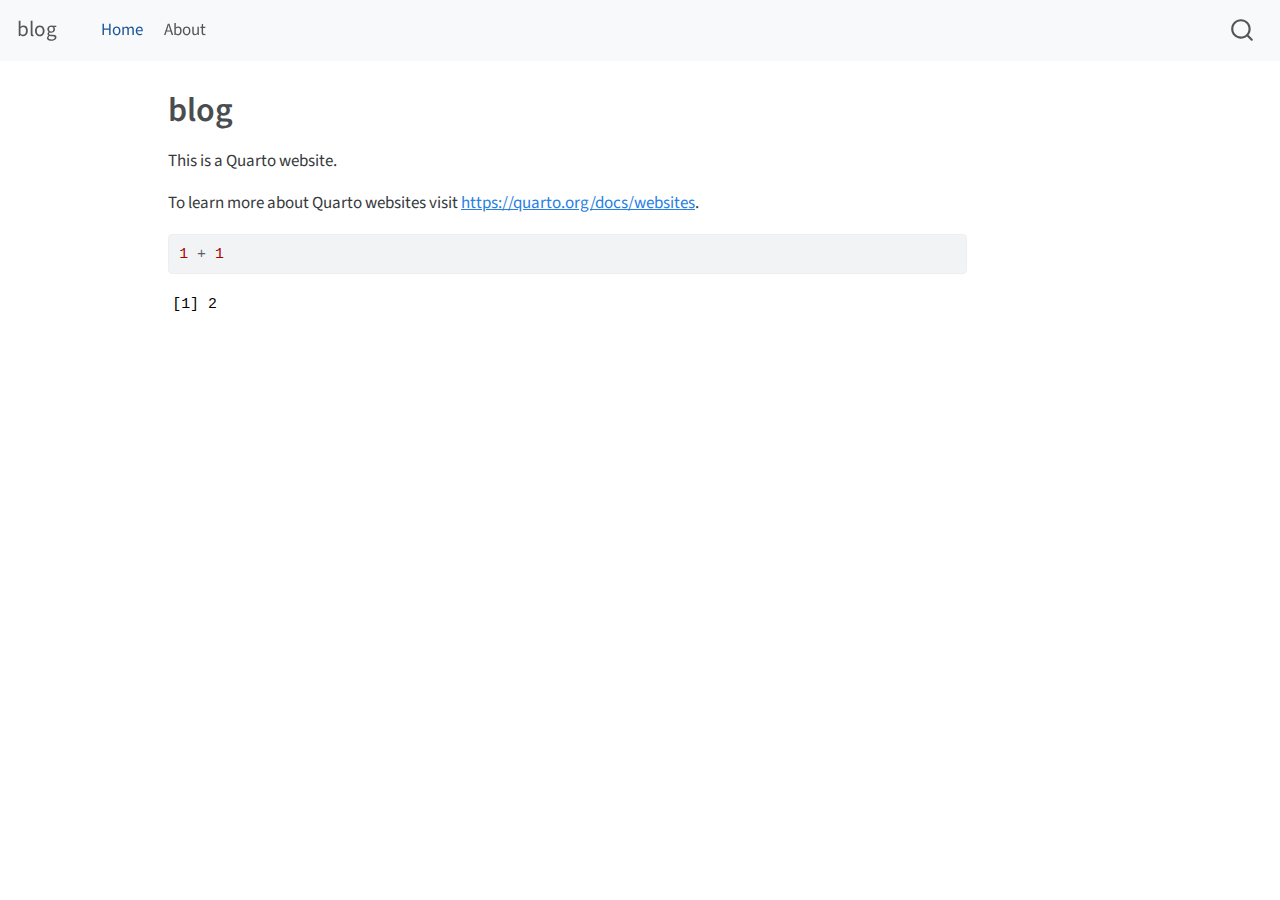
==== docs/index.html @ 74913bda "first commit" ====
<!DOCTYPE html>
<html xmlns="http://www.w3.org/1999/xhtml" lang="en" xml:lang="en"><head>

<meta charset="utf-8">
<meta name="generator" content="quarto-1.3.361">

<meta name="viewport" content="width=device-width, initial-scale=1.0, user-scalable=yes">


<title>blog</title>
<style>
code{white-space: pre-wrap;}
span.smallcaps{font-variant: small-caps;}
div.columns{display: flex; gap: min(4vw, 1.5em);}
div.column{flex: auto; overflow-x: auto;}
div.hanging-indent{margin-left: 1.5em; text-indent: -1.5em;}
ul.task-list{list-style: none;}
ul.task-list li input[type="checkbox"] {
  width: 0.8em;
  margin: 0 0.8em 0.2em -1em; /* quarto-specific, see https://github.com/quarto-dev/quarto-cli/issues/4556 */ 
  vertical-align: middle;
}
/* CSS for syntax highlighting */
pre > code.sourceCode { white-space: pre; position: relative; }
pre > code.sourceCode > span { display: inline-block; line-height: 1.25; }
pre > code.sourceCode > span:empty { height: 1.2em; }
.sourceCode { overflow: visible; }
code.sourceCode > span { color: inherit; text-decoration: inherit; }
div.sourceCode { margin: 1em 0; }
pre.sourceCode { margin: 0; }
@media screen {
div.sourceCode { overflow: auto; }
}
@media print {
pre > code.sourceCode { white-space: pre-wrap; }
pre > code.sourceCode > span { text-indent: -5em; padding-left: 5em; }
}
pre.numberSource code
  { counter-reset: source-line 0; }
pre.numberSource code > span
  { position: relative; left: -4em; counter-increment: source-line; }
pre.numberSource code > span > a:first-child::before
  { content: counter(source-line);
    position: relative; left: -1em; text-align: right; vertical-align: baseline;
    border: none; display: inline-block;
    -webkit-touch-callout: none; -webkit-user-select: none;
    -khtml-user-select: none; -moz-user-select: none;
    -ms-user-select: none; user-select: none;
    padding: 0 4px; width: 4em;
  }
pre.numberSource { margin-left: 3em;  padding-left: 4px; }
div.sourceCode
  {   }
@media screen {
pre > code.sourceCode > span > a:first-child::before { text-decoration: underline; }
}
</style>


<script src="site_libs/quarto-nav/quarto-nav.js"></script>
<script src="site_libs/quarto-nav/headroom.min.js"></script>
<script src="site_libs/clipboard/clipboard.min.js"></script>
<script src="site_libs/quarto-search/autocomplete.umd.js"></script>
<script src="site_libs/quarto-search/fuse.min.js"></script>
<script src="site_libs/quarto-search/quarto-search.js"></script>
<meta name="quarto:offset" content="./">
<script src="site_libs/quarto-html/quarto.js"></script>
<script src="site_libs/quarto-html/popper.min.js"></script>
<script src="site_libs/quarto-html/tippy.umd.min.js"></script>
<script src="site_libs/quarto-html/anchor.min.js"></script>
<link href="site_libs/quarto-html/tippy.css" rel="stylesheet">
<link href="site_libs/quarto-html/quarto-syntax-highlighting.css" rel="stylesheet" id="quarto-text-highlighting-styles">
<script src="site_libs/bootstrap/bootstrap.min.js"></script>
<link href="site_libs/bootstrap/bootstrap-icons.css" rel="stylesheet">
<link href="site_libs/bootstrap/bootstrap.min.css" rel="stylesheet" id="quarto-bootstrap" data-mode="light">
<script id="quarto-search-options" type="application/json">{
  "location": "navbar",
  "copy-button": false,
  "collapse-after": 3,
  "panel-placement": "end",
  "type": "overlay",
  "limit": 20,
  "language": {
    "search-no-results-text": "No results",
    "search-matching-documents-text": "matching documents",
    "search-copy-link-title": "Copy link to search",
    "search-hide-matches-text": "Hide additional matches",
    "search-more-match-text": "more match in this document",
    "search-more-matches-text": "more matches in this document",
    "search-clear-button-title": "Clear",
    "search-detached-cancel-button-title": "Cancel",
    "search-submit-button-title": "Submit",
    "search-label": "Search"
  }
}</script>


<link rel="stylesheet" href="styles.css">
</head>

<body class="nav-fixed">

<div id="quarto-search-results"></div>
  <header id="quarto-header" class="headroom fixed-top">
    <nav class="navbar navbar-expand-lg navbar-dark ">
      <div class="navbar-container container-fluid">
      <div class="navbar-brand-container">
    <a class="navbar-brand" href="./index.html">
    <span class="navbar-title">blog</span>
    </a>
  </div>
            <div id="quarto-search" class="" title="Search"></div>
          <button class="navbar-toggler" type="button" data-bs-toggle="collapse" data-bs-target="#navbarCollapse" aria-controls="navbarCollapse" aria-expanded="false" aria-label="Toggle navigation" onclick="if (window.quartoToggleHeadroom) { window.quartoToggleHeadroom(); }">
  <span class="navbar-toggler-icon"></span>
</button>
          <div class="collapse navbar-collapse" id="navbarCollapse">
            <ul class="navbar-nav navbar-nav-scroll me-auto">
  <li class="nav-item">
    <a class="nav-link active" href="./index.html" rel="" target="" aria-current="page">
 <span class="menu-text">Home</span></a>
  </li>  
  <li class="nav-item">
    <a class="nav-link" href="./about.html" rel="" target="">
 <span class="menu-text">About</span></a>
  </li>  
</ul>
            <div class="quarto-navbar-tools ms-auto">
</div>
          </div> <!-- /navcollapse -->
      </div> <!-- /container-fluid -->
    </nav>
</header>
<!-- content -->
<div id="quarto-content" class="quarto-container page-columns page-rows-contents page-layout-article page-navbar">
<!-- sidebar -->
<!-- margin-sidebar -->
    <div id="quarto-margin-sidebar" class="sidebar margin-sidebar">
        
    </div>
<!-- main -->
<main class="content" id="quarto-document-content">

<header id="title-block-header" class="quarto-title-block default">
<div class="quarto-title">
<h1 class="title">blog</h1>
</div>



<div class="quarto-title-meta">

    
  
    
  </div>
  

</header>

<p>This is a Quarto website.</p>
<p>To learn more about Quarto websites visit <a href="https://quarto.org/docs/websites" class="uri">https://quarto.org/docs/websites</a>.</p>
<div class="cell">
<div class="sourceCode cell-code" id="cb1"><pre class="sourceCode r code-with-copy"><code class="sourceCode r"><span id="cb1-1"><a href="#cb1-1" aria-hidden="true" tabindex="-1"></a><span class="dv">1</span> <span class="sc">+</span> <span class="dv">1</span></span></code><button title="Copy to Clipboard" class="code-copy-button"><i class="bi"></i></button></pre></div>
<div class="cell-output cell-output-stdout">
<pre><code>[1] 2</code></pre>
</div>
</div>



</main> <!-- /main -->
<script id="quarto-html-after-body" type="application/javascript">
window.document.addEventListener("DOMContentLoaded", function (event) {
  const toggleBodyColorMode = (bsSheetEl) => {
    const mode = bsSheetEl.getAttribute("data-mode");
    const bodyEl = window.document.querySelector("body");
    if (mode === "dark") {
      bodyEl.classList.add("quarto-dark");
      bodyEl.classList.remove("quarto-light");
    } else {
      bodyEl.classList.add("quarto-light");
      bodyEl.classList.remove("quarto-dark");
    }
  }
  const toggleBodyColorPrimary = () => {
    const bsSheetEl = window.document.querySelector("link#quarto-bootstrap");
    if (bsSheetEl) {
      toggleBodyColorMode(bsSheetEl);
    }
  }
  toggleBodyColorPrimary();  
  const icon = "";
  const anchorJS = new window.AnchorJS();
  anchorJS.options = {
    placement: 'right',
    icon: icon
  };
  anchorJS.add('.anchored');
  const isCodeAnnotation = (el) => {
    for (const clz of el.classList) {
      if (clz.startsWith('code-annotation-')) {                     
        return true;
      }
    }
    return false;
  }
  const clipboard = new window.ClipboardJS('.code-copy-button', {
    text: function(trigger) {
      const codeEl = trigger.previousElementSibling.cloneNode(true);
      for (const childEl of codeEl.children) {
        if (isCodeAnnotation(childEl)) {
          childEl.remove();
        }
      }
      return codeEl.innerText;
    }
  });
  clipboard.on('success', function(e) {
    // button target
    const button = e.trigger;
    // don't keep focus
    button.blur();
    // flash "checked"
    button.classList.add('code-copy-button-checked');
    var currentTitle = button.getAttribute("title");
    button.setAttribute("title", "Copied!");
    let tooltip;
    if (window.bootstrap) {
      button.setAttribute("data-bs-toggle", "tooltip");
      button.setAttribute("data-bs-placement", "left");
      button.setAttribute("data-bs-title", "Copied!");
      tooltip = new bootstrap.Tooltip(button, 
        { trigger: "manual", 
          customClass: "code-copy-button-tooltip",
          offset: [0, -8]});
      tooltip.show();    
    }
    setTimeout(function() {
      if (tooltip) {
        tooltip.hide();
        button.removeAttribute("data-bs-title");
        button.removeAttribute("data-bs-toggle");
        button.removeAttribute("data-bs-placement");
      }
      button.setAttribute("title", currentTitle);
      button.classList.remove('code-copy-button-checked');
    }, 1000);
    // clear code selection
    e.clearSelection();
  });
  function tippyHover(el, contentFn) {
    const config = {
      allowHTML: true,
      content: contentFn,
      maxWidth: 500,
      delay: 100,
      arrow: false,
      appendTo: function(el) {
          return el.parentElement;
      },
      interactive: true,
      interactiveBorder: 10,
      theme: 'quarto',
      placement: 'bottom-start'
    };
    window.tippy(el, config); 
  }
  const noterefs = window.document.querySelectorAll('a[role="doc-noteref"]');
  for (var i=0; i<noterefs.length; i++) {
    const ref = noterefs[i];
    tippyHover(ref, function() {
      // use id or data attribute instead here
      let href = ref.getAttribute('data-footnote-href') || ref.getAttribute('href');
      try { href = new URL(href).hash; } catch {}
      const id = href.replace(/^#\/?/, "");
      const note = window.document.getElementById(id);
      return note.innerHTML;
    });
  }
      let selectedAnnoteEl;
      const selectorForAnnotation = ( cell, annotation) => {
        let cellAttr = 'data-code-cell="' + cell + '"';
        let lineAttr = 'data-code-annotation="' +  annotation + '"';
        const selector = 'span[' + cellAttr + '][' + lineAttr + ']';
        return selector;
      }
      const selectCodeLines = (annoteEl) => {
        const doc = window.document;
        const targetCell = annoteEl.getAttribute("data-target-cell");
        const targetAnnotation = annoteEl.getAttribute("data-target-annotation");
        const annoteSpan = window.document.querySelector(selectorForAnnotation(targetCell, targetAnnotation));
        const lines = annoteSpan.getAttribute("data-code-lines").split(",");
        const lineIds = lines.map((line) => {
          return targetCell + "-" + line;
        })
        let top = null;
        let height = null;
        let parent = null;
        if (lineIds.length > 0) {
            //compute the position of the single el (top and bottom and make a div)
            const el = window.document.getElementById(lineIds[0]);
            top = el.offsetTop;
            height = el.offsetHeight;
            parent = el.parentElement.parentElement;
          if (lineIds.length > 1) {
            const lastEl = window.document.getElementById(lineIds[lineIds.length - 1]);
            const bottom = lastEl.offsetTop + lastEl.offsetHeight;
            height = bottom - top;
          }
          if (top !== null && height !== null && parent !== null) {
            // cook up a div (if necessary) and position it 
            let div = window.document.getElementById("code-annotation-line-highlight");
            if (div === null) {
              div = window.document.createElement("div");
              div.setAttribute("id", "code-annotation-line-highlight");
              div.style.position = 'absolute';
              parent.appendChild(div);
            }
            div.style.top = top - 2 + "px";
            div.style.height = height + 4 + "px";
            let gutterDiv = window.document.getElementById("code-annotation-line-highlight-gutter");
            if (gutterDiv === null) {
              gutterDiv = window.document.createElement("div");
              gutterDiv.setAttribute("id", "code-annotation-line-highlight-gutter");
              gutterDiv.style.position = 'absolute';
              const codeCell = window.document.getElementById(targetCell);
              const gutter = codeCell.querySelector('.code-annotation-gutter');
              gutter.appendChild(gutterDiv);
            }
            gutterDiv.style.top = top - 2 + "px";
            gutterDiv.style.height = height + 4 + "px";
          }
          selectedAnnoteEl = annoteEl;
        }
      };
      const unselectCodeLines = () => {
        const elementsIds = ["code-annotation-line-highlight", "code-annotation-line-highlight-gutter"];
        elementsIds.forEach((elId) => {
          const div = window.document.getElementById(elId);
          if (div) {
            div.remove();
          }
        });
        selectedAnnoteEl = undefined;
      };
      // Attach click handler to the DT
      const annoteDls = window.document.querySelectorAll('dt[data-target-cell]');
      for (const annoteDlNode of annoteDls) {
        annoteDlNode.addEventListener('click', (event) => {
          const clickedEl = event.target;
          if (clickedEl !== selectedAnnoteEl) {
            unselectCodeLines();
            const activeEl = window.document.querySelector('dt[data-target-cell].code-annotation-active');
            if (activeEl) {
              activeEl.classList.remove('code-annotation-active');
            }
            selectCodeLines(clickedEl);
            clickedEl.classList.add('code-annotation-active');
          } else {
            // Unselect the line
            unselectCodeLines();
            clickedEl.classList.remove('code-annotation-active');
          }
        });
      }
  const findCites = (el) => {
    const parentEl = el.parentElement;
    if (parentEl) {
      const cites = parentEl.dataset.cites;
      if (cites) {
        return {
          el,
          cites: cites.split(' ')
        };
      } else {
        return findCites(el.parentElement)
      }
    } else {
      return undefined;
    }
  };
  var bibliorefs = window.document.querySelectorAll('a[role="doc-biblioref"]');
  for (var i=0; i<bibliorefs.length; i++) {
    const ref = bibliorefs[i];
    const citeInfo = findCites(ref);
    if (citeInfo) {
      tippyHover(citeInfo.el, function() {
        var popup = window.document.createElement('div');
        citeInfo.cites.forEach(function(cite) {
          var citeDiv = window.document.createElement('div');
          citeDiv.classList.add('hanging-indent');
          citeDiv.classList.add('csl-entry');
          var biblioDiv = window.document.getElementById('ref-' + cite);
          if (biblioDiv) {
            citeDiv.innerHTML = biblioDiv.innerHTML;
          }
          popup.appendChild(citeDiv);
        });
        return popup.innerHTML;
      });
    }
  }
});
</script>
</div> <!-- /content -->



</body></html>
---- docs/site_libs/quarto-html/tippy.css ----
.tippy-box[data-animation=fade][data-state=hidden]{opacity:0}[data-tippy-root]{max-width:calc(100vw - 10px)}.tippy-box{position:relative;background-color:#333;color:#fff;border-radius:4px;font-size:14px;line-height:1.4;white-space:normal;outline:0;transition-property:transform,visibility,opacity}.tippy-box[data-placement^=top]>.tippy-arrow{bottom:0}.tippy-box[data-placement^=top]>.tippy-arrow:before{bottom:-7px;left:0;border-width:8px 8px 0;border-top-color:initial;transform-origin:center top}.tippy-box[data-placement^=bottom]>.tippy-arrow{top:0}.tippy-box[data-placement^=bottom]>.tippy-arrow:before{top:-7px;left:0;border-width:0 8px 8px;border-bottom-color:initial;transform-origin:center bottom}.tippy-box[data-placement^=left]>.tippy-arrow{right:0}.tippy-box[data-placement^=left]>.tippy-arrow:before{border-width:8px 0 8px 8px;border-left-color:initial;right:-7px;transform-origin:center left}.tippy-box[data-placement^=right]>.tippy-arrow{left:0}.tippy-box[data-placement^=right]>.tippy-arrow:before{left:-7px;border-width:8px 8px 8px 0;border-right-color:initial;transform-origin:center right}.tippy-box[data-inertia][data-state=visible]{transition-timing-function:cubic-bezier(.54,1.5,.38,1.11)}.tippy-arrow{width:16px;height:16px;color:#333}.tippy-arrow:before{content:"";position:absolute;border-color:transparent;border-style:solid}.tippy-content{position:relative;padding:5px 9px;z-index:1}
---- docs/site_libs/quarto-html/quarto-syntax-highlighting.css ----
/* quarto syntax highlight colors */
:root {
  --quarto-hl-ot-color: #003B4F;
  --quarto-hl-at-color: #657422;
  --quarto-hl-ss-color: #20794D;
  --quarto-hl-an-color: #5E5E5E;
  --quarto-hl-fu-color: #4758AB;
  --quarto-hl-st-color: #20794D;
  --quarto-hl-cf-color: #003B4F;
  --quarto-hl-op-color: #5E5E5E;
  --quarto-hl-er-color: #AD0000;
  --quarto-hl-bn-color: #AD0000;
  --quarto-hl-al-color: #AD0000;
  --quarto-hl-va-color: #111111;
  --quarto-hl-bu-color: inherit;
  --quarto-hl-ex-color: inherit;
  --quarto-hl-pp-color: #AD0000;
  --quarto-hl-in-color: #5E5E5E;
  --quarto-hl-vs-color: #20794D;
  --quarto-hl-wa-color: #5E5E5E;
  --quarto-hl-do-color: #5E5E5E;
  --quarto-hl-im-color: #00769E;
  --quarto-hl-ch-color: #20794D;
  --quarto-hl-dt-color: #AD0000;
  --quarto-hl-fl-color: #AD0000;
  --quarto-hl-co-color: #5E5E5E;
  --quarto-hl-cv-color: #5E5E5E;
  --quarto-hl-cn-color: #8f5902;
  --quarto-hl-sc-color: #5E5E5E;
  --quarto-hl-dv-color: #AD0000;
  --quarto-hl-kw-color: #003B4F;
}

/* other quarto variables */
:root {
  --quarto-font-monospace: SFMono-Regular, Menlo, Monaco, Consolas, "Liberation Mono", "Courier New", monospace;
}

pre > code.sourceCode > span {
  color: #003B4F;
}

code span {
  color: #003B4F;
}

code.sourceCode > span {
  color: #003B4F;
}

div.sourceCode,
div.sourceCode pre.sourceCode {
  color: #003B4F;
}

code span.ot {
  color: #003B4F;
  font-style: inherit;
}

code span.at {
  color: #657422;
  font-style: inherit;
}

code span.ss {
  color: #20794D;
  font-style: inherit;
}

code span.an {
  color: #5E5E5E;
  font-style: inherit;
}

code span.fu {
  color: #4758AB;
  font-style: inherit;
}

code span.st {
  color: #20794D;
  font-style: inherit;
}

code span.cf {
  color: #003B4F;
  font-style: inherit;
}

code span.op {
  color: #5E5E5E;
  font-style: inherit;
}

code span.er {
  color: #AD0000;
  font-style: inherit;
}

code span.bn {
  color: #AD0000;
  font-style: inherit;
}

code span.al {
  color: #AD0000;
  font-style: inherit;
}

code span.va {
  color: #111111;
  font-style: inherit;
}

code span.bu {
  font-style: inherit;
}

code span.ex {
  font-style: inherit;
}

code span.pp {
  color: #AD0000;
  font-style: inherit;
}

code span.in {
  color: #5E5E5E;
  font-style: inherit;
}

code span.vs {
  color: #20794D;
  font-style: inherit;
}

code span.wa {
  color: #5E5E5E;
  font-style: italic;
}

code span.do {
  color: #5E5E5E;
  font-style: italic;
}

code span.im {
  color: #00769E;
  font-style: inherit;
}

code span.ch {
  color: #20794D;
  font-style: inherit;
}

code span.dt {
  color: #AD0000;
  font-style: inherit;
}

code span.fl {
  color: #AD0000;
  font-style: inherit;
}

code span.co {
  color: #5E5E5E;
  font-style: inherit;
}

code span.cv {
  color: #5E5E5E;
  font-style: italic;
}

code span.cn {
  color: #8f5902;
  font-style: inherit;
}

code span.sc {
  color: #5E5E5E;
  font-style: inherit;
}

code span.dv {
  color: #AD0000;
  font-style: inherit;
}

code span.kw {
  color: #003B4F;
  font-style: inherit;
}

.prevent-inlining {
  content: "</";
}

/*# sourceMappingURL=debc5d5d77c3f9108843748ff7464032.css.map */
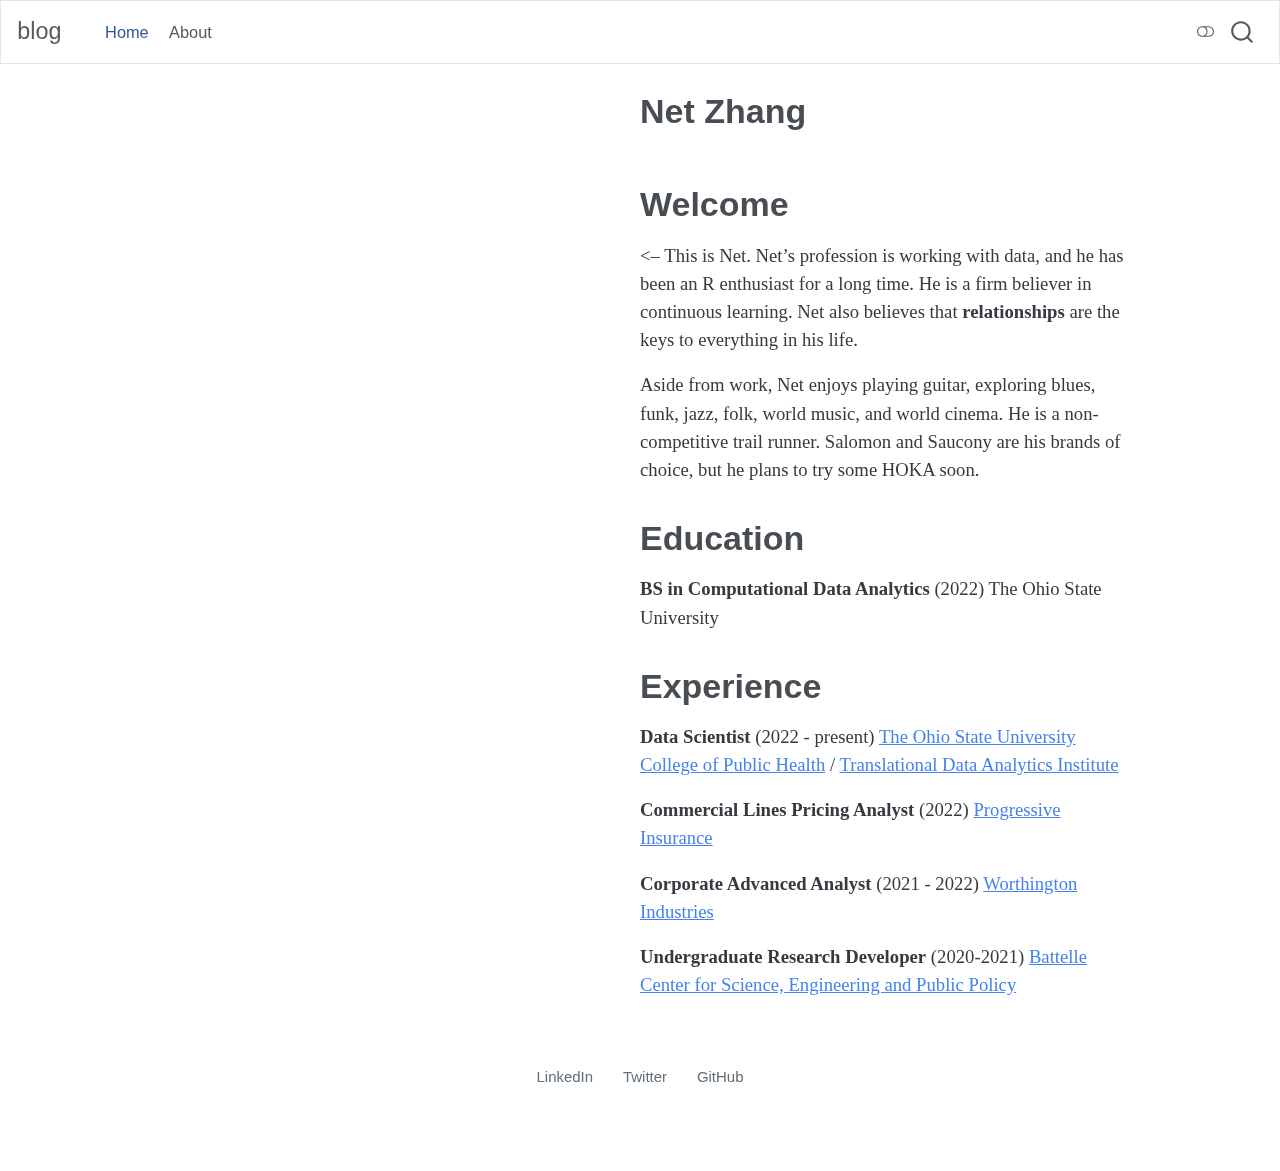
==== commit cd4a26a4: "initial website" ====
--- a/docs/index.html
+++ b/docs/index.html
@@ -7,7 +7,7 @@
 <meta name="viewport" content="width=device-width, initial-scale=1.0, user-scalable=yes">
 
 
-<title>blog</title>
+<title>blog - Net Zhang</title>
 <style>
 code{white-space: pre-wrap;}
 span.smallcaps{font-variant: small-caps;}
@@ -20,40 +20,6 @@
   margin: 0 0.8em 0.2em -1em; /* quarto-specific, see https://github.com/quarto-dev/quarto-cli/issues/4556 */ 
   vertical-align: middle;
 }
-/* CSS for syntax highlighting */
-pre > code.sourceCode { white-space: pre; position: relative; }
-pre > code.sourceCode > span { display: inline-block; line-height: 1.25; }
-pre > code.sourceCode > span:empty { height: 1.2em; }
-.sourceCode { overflow: visible; }
-code.sourceCode > span { color: inherit; text-decoration: inherit; }
-div.sourceCode { margin: 1em 0; }
-pre.sourceCode { margin: 0; }
-@media screen {
-div.sourceCode { overflow: auto; }
-}
-@media print {
-pre > code.sourceCode { white-space: pre-wrap; }
-pre > code.sourceCode > span { text-indent: -5em; padding-left: 5em; }
-}
-pre.numberSource code
-  { counter-reset: source-line 0; }
-pre.numberSource code > span
-  { position: relative; left: -4em; counter-increment: source-line; }
-pre.numberSource code > span > a:first-child::before
-  { content: counter(source-line);
-    position: relative; left: -1em; text-align: right; vertical-align: baseline;
-    border: none; display: inline-block;
-    -webkit-touch-callout: none; -webkit-user-select: none;
-    -khtml-user-select: none; -moz-user-select: none;
-    -ms-user-select: none; user-select: none;
-    padding: 0 4px; width: 4em;
-  }
-pre.numberSource { margin-left: 3em;  padding-left: 4px; }
-div.sourceCode
-  {   }
-@media screen {
-pre > code.sourceCode > span > a:first-child::before { text-decoration: underline; }
-}
 </style>
 
 
@@ -67,12 +33,13 @@
 <script src="site_libs/quarto-html/quarto.js"></script>
 <script src="site_libs/quarto-html/popper.min.js"></script>
 <script src="site_libs/quarto-html/tippy.umd.min.js"></script>
-<script src="site_libs/quarto-html/anchor.min.js"></script>
 <link href="site_libs/quarto-html/tippy.css" rel="stylesheet">
-<link href="site_libs/quarto-html/quarto-syntax-highlighting.css" rel="stylesheet" id="quarto-text-highlighting-styles">
+<link href="site_libs/quarto-html/quarto-syntax-highlighting.css" rel="stylesheet" class="quarto-color-scheme" id="quarto-text-highlighting-styles">
+<link href="site_libs/quarto-html/quarto-syntax-highlighting-dark.css" rel="prefetch" class="quarto-color-scheme quarto-color-alternate" id="quarto-text-highlighting-styles">
 <script src="site_libs/bootstrap/bootstrap.min.js"></script>
 <link href="site_libs/bootstrap/bootstrap-icons.css" rel="stylesheet">
-<link href="site_libs/bootstrap/bootstrap.min.css" rel="stylesheet" id="quarto-bootstrap" data-mode="light">
+<link href="site_libs/bootstrap/bootstrap.min.css" rel="stylesheet" class="quarto-color-scheme" id="quarto-bootstrap" data-mode="light">
+<link href="site_libs/bootstrap/bootstrap-dark.min.css" rel="prefetch" class="quarto-color-scheme quarto-color-alternate" id="quarto-bootstrap" data-mode="dark">
 <script id="quarto-search-options" type="application/json">{
   "location": "navbar",
   "copy-button": false,
@@ -98,7 +65,7 @@
 <link rel="stylesheet" href="styles.css">
 </head>
 
-<body class="nav-fixed">
+<body class="nav-fixed fullcontent">
 
 <div id="quarto-search-results"></div>
   <header id="quarto-header" class="headroom fixed-top">
@@ -125,6 +92,7 @@
   </li>  
 </ul>
             <div class="quarto-navbar-tools ms-auto">
+  <a href="" class="quarto-color-scheme-toggle quarto-navigation-tool  px-1" onclick="window.quartoToggleColorScheme(); return false;" title="Toggle dark mode"><i class="bi"></i></a>
 </div>
           </div> <!-- /navcollapse -->
       </div> <!-- /container-fluid -->
@@ -134,41 +102,51 @@
 <div id="quarto-content" class="quarto-container page-columns page-rows-contents page-layout-article page-navbar">
 <!-- sidebar -->
 <!-- margin-sidebar -->
-    <div id="quarto-margin-sidebar" class="sidebar margin-sidebar">
-        
-    </div>
+    
 <!-- main -->
-<main class="content" id="quarto-document-content">
-
-<header id="title-block-header" class="quarto-title-block default">
+<div class="quarto-about-broadside column-page">
+  <div class="about-main">
+    <div class="about-entity" style="background-image: url('profile_img.png')"></div>
+    <div class="about-contents"><header id="title-block-header" class="quarto-title-block default">
 <div class="quarto-title">
-<h1 class="title">blog</h1>
+<h1 class="title">Net Zhang</h1>
 </div>
-
-
-
 <div class="quarto-title-meta">
-
-    
-  
-    
   </div>
-  
-
-</header>
-
-<p>This is a Quarto website.</p>
-<p>To learn more about Quarto websites visit <a href="https://quarto.org/docs/websites" class="uri">https://quarto.org/docs/websites</a>.</p>
-<div class="cell">
-<div class="sourceCode cell-code" id="cb1"><pre class="sourceCode r code-with-copy"><code class="sourceCode r"><span id="cb1-1"><a href="#cb1-1" aria-hidden="true" tabindex="-1"></a><span class="dv">1</span> <span class="sc">+</span> <span class="dv">1</span></span></code><button title="Copy to Clipboard" class="code-copy-button"><i class="bi"></i></button></pre></div>
-<div class="cell-output cell-output-stdout">
-<pre><code>[1] 2</code></pre>
+</header><main class="content" id="quarto-document-content">
+<section id="welcome" class="level1">
+<h1>Welcome</h1>
+<p>&lt;– This is Net. Net’s profession is working with data, and he has been an R enthusiast for a long time. He is a firm believer in continuous learning. Net also believes that <strong>relationships</strong> are the keys to everything in his life.</p>
+<p>Aside from work, Net enjoys playing guitar, exploring blues, funk, jazz, folk, world music, and world cinema. He is a non-competitive trail runner. Salomon and Saucony are his brands of choice, but he plans to try some HOKA soon.</p>
+</section>
+<section id="education" class="level1">
+<h1>Education</h1>
+<p><strong>BS in Computational Data Analytics</strong> (2022) The Ohio State University</p>
+</section>
+<section id="experience" class="level1">
+<h1>Experience</h1>
+<p><strong>Data Scientist</strong> (2022 - present) <a href="https://cph.osu.edu/">The Ohio State University College of Public Health</a> / <a href="https://tdai.osu.edu/">Translational Data Analytics Institute</a></p>
+<p><strong>Commercial Lines Pricing Analyst</strong> (2022) <a href="https://www.progressivecommercial.com/">Progressive Insurance</a></p>
+<p><strong>Corporate Advanced Analyst</strong> (2021 - 2022) <a href="https://www.worthingtonindustries.com/">Worthington Industries</a></p>
+<p><strong>Undergraduate Research Developer</strong> (2020-2021) <a href="https://battellecenter.osu.edu/">Battelle Center for Science, Engineering and Public Policy</a></p>
+
+
+</section>
+</main></div>
+  </div>
+  <div class="about-links">
+  <a href="https://www.linkedin.com/in/net-zhang/" class="about-link" rel="" target="">
+     <span class="about-link-text">LinkedIn</span>
+  </a>
+  <a href="https://twitter.com/NetZissou" class="about-link" rel="" target="">
+     <span class="about-link-text">Twitter</span>
+  </a>
+  <a href="https://github.com/netzissou" class="about-link" rel="" target="">
+     <span class="about-link-text">GitHub</span>
+  </a>
 </div>
 </div>
-
-
-
-</main> <!-- /main -->
+ <!-- /main -->
 <script id="quarto-html-after-body" type="application/javascript">
 window.document.addEventListener("DOMContentLoaded", function (event) {
   const toggleBodyColorMode = (bsSheetEl) => {
@@ -189,13 +167,121 @@
     }
   }
   toggleBodyColorPrimary();  
-  const icon = "";
-  const anchorJS = new window.AnchorJS();
-  anchorJS.options = {
-    placement: 'right',
-    icon: icon
+  const disableStylesheet = (stylesheets) => {
+    for (let i=0; i < stylesheets.length; i++) {
+      const stylesheet = stylesheets[i];
+      stylesheet.rel = 'prefetch';
+    }
+  }
+  const enableStylesheet = (stylesheets) => {
+    for (let i=0; i < stylesheets.length; i++) {
+      const stylesheet = stylesheets[i];
+      stylesheet.rel = 'stylesheet';
+    }
+  }
+  const manageTransitions = (selector, allowTransitions) => {
+    const els = window.document.querySelectorAll(selector);
+    for (let i=0; i < els.length; i++) {
+      const el = els[i];
+      if (allowTransitions) {
+        el.classList.remove('notransition');
+      } else {
+        el.classList.add('notransition');
+      }
+    }
+  }
+  const toggleColorMode = (alternate) => {
+    // Switch the stylesheets
+    const alternateStylesheets = window.document.querySelectorAll('link.quarto-color-scheme.quarto-color-alternate');
+    manageTransitions('#quarto-margin-sidebar .nav-link', false);
+    if (alternate) {
+      enableStylesheet(alternateStylesheets);
+      for (const sheetNode of alternateStylesheets) {
+        if (sheetNode.id === "quarto-bootstrap") {
+          toggleBodyColorMode(sheetNode);
+        }
+      }
+    } else {
+      disableStylesheet(alternateStylesheets);
+      toggleBodyColorPrimary();
+    }
+    manageTransitions('#quarto-margin-sidebar .nav-link', true);
+    // Switch the toggles
+    const toggles = window.document.querySelectorAll('.quarto-color-scheme-toggle');
+    for (let i=0; i < toggles.length; i++) {
+      const toggle = toggles[i];
+      if (toggle) {
+        if (alternate) {
+          toggle.classList.add("alternate");     
+        } else {
+          toggle.classList.remove("alternate");
+        }
+      }
+    }
+    // Hack to workaround the fact that safari doesn't
+    // properly recolor the scrollbar when toggling (#1455)
+    if (navigator.userAgent.indexOf('Safari') > 0 && navigator.userAgent.indexOf('Chrome') == -1) {
+      manageTransitions("body", false);
+      window.scrollTo(0, 1);
+      setTimeout(() => {
+        window.scrollTo(0, 0);
+        manageTransitions("body", true);
+      }, 40);  
+    }
+  }
+  const isFileUrl = () => { 
+    return window.location.protocol === 'file:';
+  }
+  const hasAlternateSentinel = () => {  
+    let styleSentinel = getColorSchemeSentinel();
+    if (styleSentinel !== null) {
+      return styleSentinel === "alternate";
+    } else {
+      return false;
+    }
+  }
+  const setStyleSentinel = (alternate) => {
+    const value = alternate ? "alternate" : "default";
+    if (!isFileUrl()) {
+      window.localStorage.setItem("quarto-color-scheme", value);
+    } else {
+      localAlternateSentinel = value;
+    }
+  }
+  const getColorSchemeSentinel = () => {
+    if (!isFileUrl()) {
+      const storageValue = window.localStorage.getItem("quarto-color-scheme");
+      return storageValue != null ? storageValue : localAlternateSentinel;
+    } else {
+      return localAlternateSentinel;
+    }
+  }
+  let localAlternateSentinel = 'default';
+  // Dark / light mode switch
+  window.quartoToggleColorScheme = () => {
+    // Read the current dark / light value 
+    let toAlternate = !hasAlternateSentinel();
+    toggleColorMode(toAlternate);
+    setStyleSentinel(toAlternate);
   };
-  anchorJS.add('.anchored');
+  // Ensure there is a toggle, if there isn't float one in the top right
+  if (window.document.querySelector('.quarto-color-scheme-toggle') === null) {
+    const a = window.document.createElement('a');
+    a.classList.add('top-right');
+    a.classList.add('quarto-color-scheme-toggle');
+    a.href = "";
+    a.onclick = function() { try { window.quartoToggleColorScheme(); } catch {} return false; };
+    const i = window.document.createElement("i");
+    i.classList.add('bi');
+    a.appendChild(i);
+    window.document.body.appendChild(a);
+  }
+  // Switch to dark mode if need be
+  if (hasAlternateSentinel()) {
+    toggleColorMode(true);
+  } else {
+    toggleColorMode(false);
+  }
   const isCodeAnnotation = (el) => {
     for (const clz of el.classList) {
       if (clz.startsWith('code-annotation-')) {                     
--- a/docs/site_libs/quarto-html/quarto-syntax-highlighting-dark.css
+++ b/docs/site_libs/quarto-html/quarto-syntax-highlighting-dark.css
@@ -0,0 +1,189 @@
+/* quarto syntax highlight colors */
+:root {
+  --quarto-hl-al-color: #f07178;
+  --quarto-hl-an-color: #d4d0ab;
+  --quarto-hl-at-color: #00e0e0;
+  --quarto-hl-bn-color: #d4d0ab;
+  --quarto-hl-bu-color: #abe338;
+  --quarto-hl-ch-color: #abe338;
+  --quarto-hl-co-color: #f8f8f2;
+  --quarto-hl-cv-color: #ffd700;
+  --quarto-hl-cn-color: #ffd700;
+  --quarto-hl-cf-color: #ffa07a;
+  --quarto-hl-dt-color: #ffa07a;
+  --quarto-hl-dv-color: #d4d0ab;
+  --quarto-hl-do-color: #f8f8f2;
+  --quarto-hl-er-color: #f07178;
+  --quarto-hl-ex-color: #00e0e0;
+  --quarto-hl-fl-color: #d4d0ab;
+  --quarto-hl-fu-color: #ffa07a;
+  --quarto-hl-im-color: #abe338;
+  --quarto-hl-in-color: #d4d0ab;
+  --quarto-hl-kw-color: #ffa07a;
+  --quarto-hl-op-color: #ffa07a;
+  --quarto-hl-ot-color: #00e0e0;
+  --quarto-hl-pp-color: #dcc6e0;
+  --quarto-hl-re-color: #00e0e0;
+  --quarto-hl-sc-color: #abe338;
+  --quarto-hl-ss-color: #abe338;
+  --quarto-hl-st-color: #abe338;
+  --quarto-hl-va-color: #00e0e0;
+  --quarto-hl-vs-color: #abe338;
+  --quarto-hl-wa-color: #dcc6e0;
+}
+
+/* other quarto variables */
+:root {
+  --quarto-font-monospace: SFMono-Regular, Menlo, Monaco, Consolas, "Liberation Mono", "Courier New", monospace;
+}
+
+code span.al {
+  background-color: #2a0f15;
+  font-weight: bold;
+  color: #f07178;
+}
+
+code span.an {
+  color: #d4d0ab;
+}
+
+code span.at {
+  color: #00e0e0;
+}
+
+code span.bn {
+  color: #d4d0ab;
+}
+
+code span.bu {
+  color: #abe338;
+}
+
+code span.ch {
+  color: #abe338;
+}
+
+code span.co {
+  font-style: italic;
+  color: #f8f8f2;
+}
+
+code span.cv {
+  color: #ffd700;
+}
+
+code span.cn {
+  color: #ffd700;
+}
+
+code span.cf {
+  font-weight: bold;
+  color: #ffa07a;
+}
+
+code span.dt {
+  color: #ffa07a;
+}
+
+code span.dv {
+  color: #d4d0ab;
+}
+
+code span.do {
+  color: #f8f8f2;
+}
+
+code span.er {
+  color: #f07178;
+  text-decoration: underline;
+}
+
+code span.ex {
+  font-weight: bold;
+  color: #00e0e0;
+}
+
+code span.fl {
+  color: #d4d0ab;
+}
+
+code span.fu {
+  color: #ffa07a;
+}
+
+code span.im {
+  color: #abe338;
+}
+
+code span.in {
+  color: #d4d0ab;
+}
+
+code span.kw {
+  font-weight: bold;
+  color: #ffa07a;
+}
+
+pre > code.sourceCode > span {
+  color: #f8f8f2;
+}
+
+code span {
+  color: #f8f8f2;
+}
+
+code.sourceCode > span {
+  color: #f8f8f2;
+}
+
+div.sourceCode,
+div.sourceCode pre.sourceCode {
+  color: #f8f8f2;
+}
+
+code span.op {
+  color: #ffa07a;
+}
+
+code span.ot {
+  color: #00e0e0;
+}
+
+code span.pp {
+  color: #dcc6e0;
+}
+
+code span.re {
+  background-color: #f8f8f2;
+  color: #00e0e0;
+}
+
+code span.sc {
+  color: #abe338;
+}
+
+code span.ss {
+  color: #abe338;
+}
+
+code span.st {
+  color: #abe338;
+}
+
+code span.va {
+  color: #00e0e0;
+}
+
+code span.vs {
+  color: #abe338;
+}
+
+code span.wa {
+  color: #dcc6e0;
+}
+
+.prevent-inlining {
+  content: "</";
+}
+
+/*# sourceMappingURL=935a306eefa94366c21e1a970dddb765.css.map */
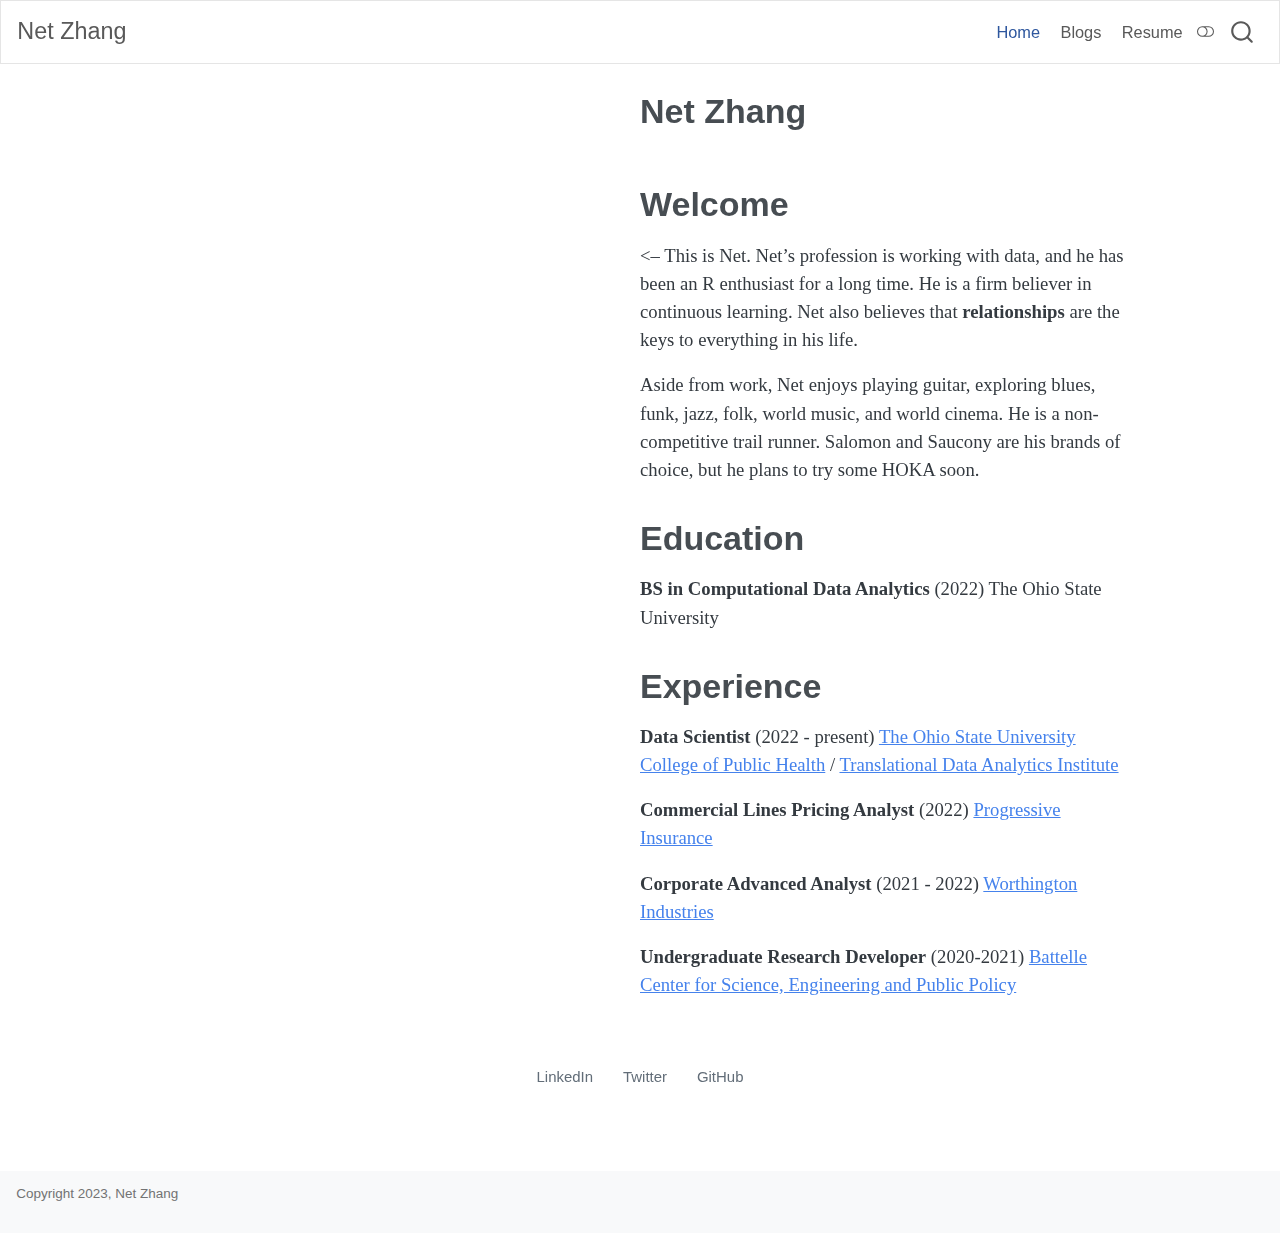
==== commit 823d8ee6: "add resume" ====
--- a/docs/index.html
+++ b/docs/index.html
@@ -7,7 +7,7 @@
 <meta name="viewport" content="width=device-width, initial-scale=1.0, user-scalable=yes">
 
 
-<title>blog - Net Zhang</title>
+<title>Net Zhang</title>
 <style>
 code{white-space: pre-wrap;}
 span.smallcaps{font-variant: small-caps;}
@@ -73,7 +73,7 @@
       <div class="navbar-container container-fluid">
       <div class="navbar-brand-container">
     <a class="navbar-brand" href="./index.html">
-    <span class="navbar-title">blog</span>
+    <span class="navbar-title">Net Zhang</span>
     </a>
   </div>
             <div id="quarto-search" class="" title="Search"></div>
@@ -81,17 +81,21 @@
   <span class="navbar-toggler-icon"></span>
 </button>
           <div class="collapse navbar-collapse" id="navbarCollapse">
-            <ul class="navbar-nav navbar-nav-scroll me-auto">
+            <ul class="navbar-nav navbar-nav-scroll ms-auto">
   <li class="nav-item">
     <a class="nav-link active" href="./index.html" rel="" target="" aria-current="page">
  <span class="menu-text">Home</span></a>
   </li>  
   <li class="nav-item">
-    <a class="nav-link" href="./about.html" rel="" target="">
- <span class="menu-text">About</span></a>
+    <a class="nav-link" href="./posts.html" rel="" target="">
+ <span class="menu-text">Blogs</span></a>
+  </li>  
+  <li class="nav-item">
+    <a class="nav-link" href="./resume.html" rel="" target="">
+ <span class="menu-text">Resume</span></a>
   </li>  
 </ul>
-            <div class="quarto-navbar-tools ms-auto">
+            <div class="quarto-navbar-tools">
   <a href="" class="quarto-color-scheme-toggle quarto-navigation-tool  px-1" onclick="window.quartoToggleColorScheme(); return false;" title="Toggle dark mode"><i class="bi"></i></a>
 </div>
           </div> <!-- /navcollapse -->
@@ -489,6 +493,23 @@
 });
 </script>
 </div> <!-- /content -->
+<footer class="footer">
+  <div class="nav-footer">
+    <div class="nav-footer-left">
+      <ul class="footer-items list-unstyled">
+    <li class="nav-item">
+ Copyright 2023, Net Zhang
+  </li>  
+</ul>
+    </div>   
+    <div class="nav-footer-center">
+      &nbsp;
+    </div>
+    <div class="nav-footer-right">
+      &nbsp;
+    </div>
+  </div>
+</footer>
 
 
 
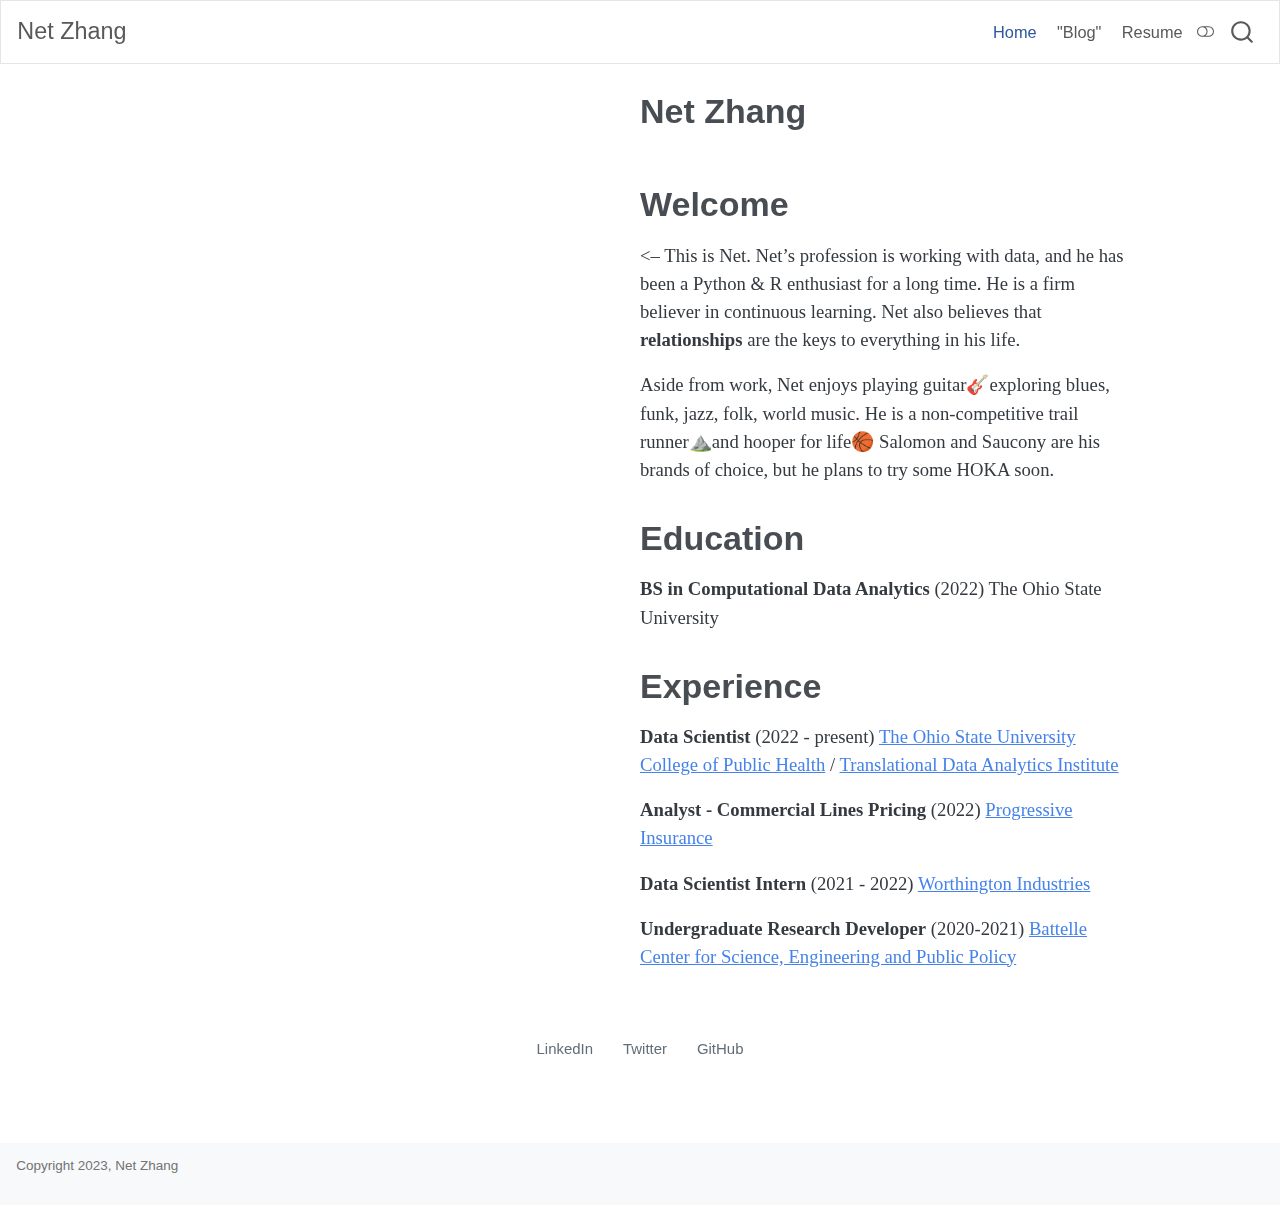
==== commit 66ef0f24: "update index info" ====
--- a/docs/index.html
+++ b/docs/index.html
@@ -88,7 +88,7 @@
   </li>  
   <li class="nav-item">
     <a class="nav-link" href="./posts.html" rel="" target="">
- <span class="menu-text">Blogs</span></a>
+ <span class="menu-text">"Blog"</span></a>
   </li>  
   <li class="nav-item">
     <a class="nav-link" href="./resume.html" rel="" target="">
@@ -120,8 +120,8 @@
 </header><main class="content" id="quarto-document-content">
 <section id="welcome" class="level1">
 <h1>Welcome</h1>
-<p>&lt;– This is Net. Net’s profession is working with data, and he has been an R enthusiast for a long time. He is a firm believer in continuous learning. Net also believes that <strong>relationships</strong> are the keys to everything in his life.</p>
-<p>Aside from work, Net enjoys playing guitar, exploring blues, funk, jazz, folk, world music, and world cinema. He is a non-competitive trail runner. Salomon and Saucony are his brands of choice, but he plans to try some HOKA soon.</p>
+<p>&lt;– This is Net. Net’s profession is working with data, and he has been a Python &amp; R enthusiast for a long time. He is a firm believer in continuous learning. Net also believes that <strong>relationships</strong> are the keys to everything in his life.</p>
+<p>Aside from work, Net enjoys playing guitar🎸exploring blues, funk, jazz, folk, world music. He is a non-competitive trail runner⛰️and hooper for life🏀 Salomon and Saucony are his brands of choice, but he plans to try some HOKA soon.</p>
 </section>
 <section id="education" class="level1">
 <h1>Education</h1>
@@ -130,8 +130,8 @@
 <section id="experience" class="level1">
 <h1>Experience</h1>
 <p><strong>Data Scientist</strong> (2022 - present) <a href="https://cph.osu.edu/">The Ohio State University College of Public Health</a> / <a href="https://tdai.osu.edu/">Translational Data Analytics Institute</a></p>
-<p><strong>Commercial Lines Pricing Analyst</strong> (2022) <a href="https://www.progressivecommercial.com/">Progressive Insurance</a></p>
-<p><strong>Corporate Advanced Analyst</strong> (2021 - 2022) <a href="https://www.worthingtonindustries.com/">Worthington Industries</a></p>
+<p><strong>Analyst - Commercial Lines Pricing</strong> (2022) <a href="https://www.progressivecommercial.com/">Progressive Insurance</a></p>
+<p><strong>Data Scientist Intern</strong> (2021 - 2022) <a href="https://www.worthingtonindustries.com/">Worthington Industries</a></p>
 <p><strong>Undergraduate Research Developer</strong> (2020-2021) <a href="https://battellecenter.osu.edu/">Battelle Center for Science, Engineering and Public Policy</a></p>
 
 
